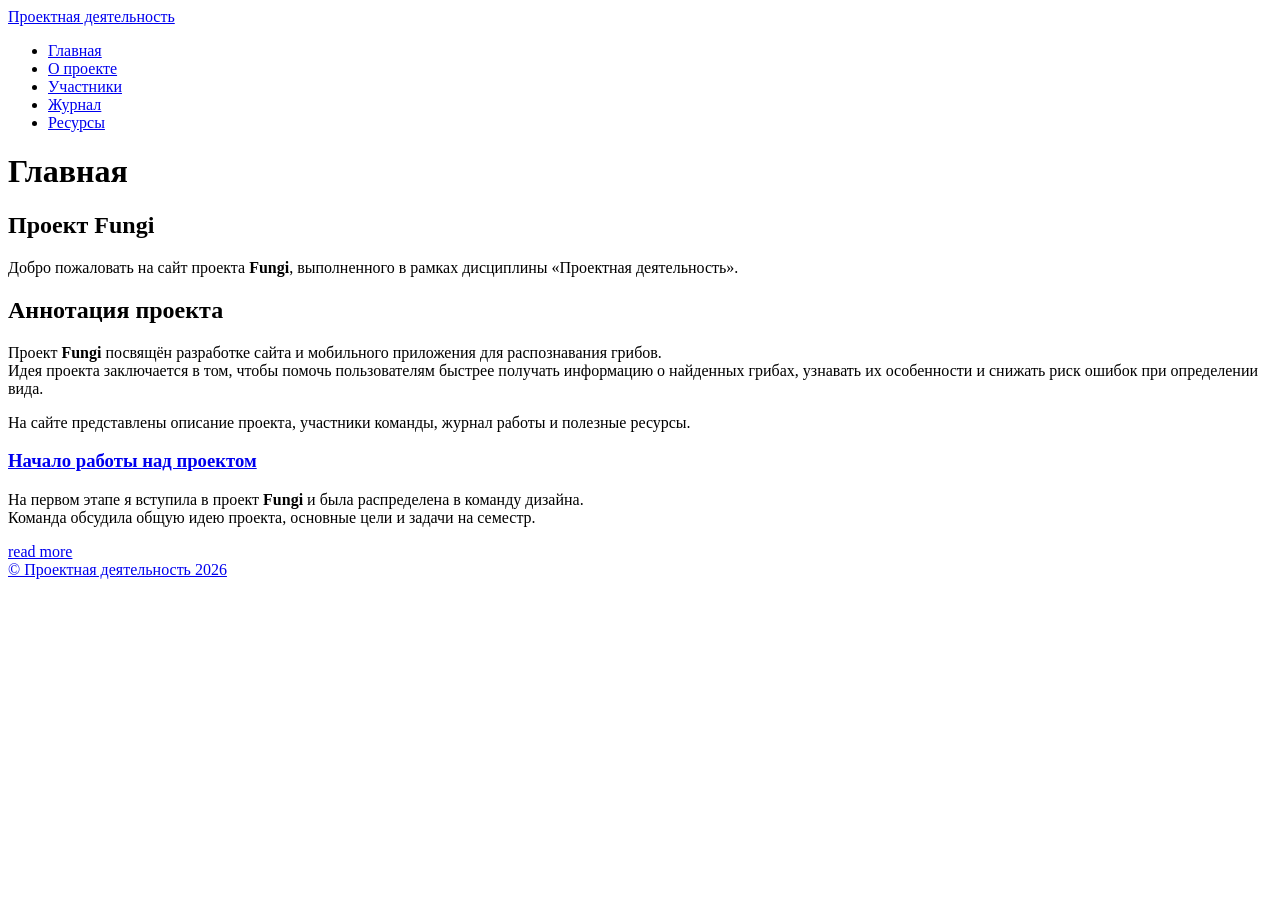
==== index.html @ 174394e9 "deploy site" ====
<!DOCTYPE html>
<html lang="ru-ru">
  <head>
    <meta charset="utf-8">
    <meta http-equiv="X-UA-Compatible" content="IE=edge,chrome=1">
    
    <title>Главная | Проектная деятельность</title>
    <meta name="viewport" content="width=device-width,minimum-scale=1">
    <meta name="description" content="Сайт проекта Fungi по дисциплине «Проектная деятельность»">
    <meta name="generator" content="Hugo 0.160.1">
    
    
    
      <meta name="robots" content="index, follow">
    
    

    
<link rel="stylesheet" href="/fungi-site/ananke/css/main.min.efe4d852f731d5d1fbb87718387202a97aafd768cdcdaed0662bbe6982e91824.css" >




    


    
      

    

    
    
      <link href="/fungi-site/index.xml" rel="alternate" type="application/rss+xml" title="Проектная деятельность" />
      <link href="/fungi-site/index.xml" rel="feed" type="application/rss+xml" title="Проектная деятельность" />
      
    

    
      <link rel="canonical" href="https://ar1yal1.github.io/fungi-site/">
    

    
    
    <meta property="og:url" content="https://ar1yal1.github.io/fungi-site/">
  <meta property="og:site_name" content="Проектная деятельность">
  <meta property="og:title" content="Главная">
  <meta property="og:description" content="Проект Fungi Добро пожаловать на сайт проекта Fungi, выполненного в рамках дисциплины «Проектная деятельность».
Аннотация проекта Проект Fungi посвящён разработке сайта и мобильного приложения для распознавания грибов.
Идея проекта заключается в том, чтобы помочь пользователям быстрее получать информацию о найденных грибах, узнавать их особенности и снижать риск ошибок при определении вида.
На сайте представлены описание проекта, участники команды, журнал работы и полезные ресурсы.">
  <meta property="og:locale" content="ru_ru">
  <meta property="og:type" content="website">

  <meta itemprop="name" content="Главная">
  <meta itemprop="description" content="Проект Fungi Добро пожаловать на сайт проекта Fungi, выполненного в рамках дисциплины «Проектная деятельность».
Аннотация проекта Проект Fungi посвящён разработке сайта и мобильного приложения для распознавания грибов.
Идея проекта заключается в том, чтобы помочь пользователям быстрее получать информацию о найденных грибах, узнавать их особенности и снижать риск ошибок при определении вида.
На сайте представлены описание проекта, участники команды, журнал работы и полезные ресурсы.">
  <meta itemprop="datePublished" content="2026-02-04T00:00:00+00:00">
  <meta itemprop="dateModified" content="2026-02-04T00:00:00+00:00">
  <meta itemprop="wordCount" content="63">
  <meta name="twitter:card" content="summary">
  <meta name="twitter:title" content="Главная">
  <meta name="twitter:description" content="Проект Fungi Добро пожаловать на сайт проекта Fungi, выполненного в рамках дисциплины «Проектная деятельность».
Аннотация проекта Проект Fungi посвящён разработке сайта и мобильного приложения для распознавания грибов.
Идея проекта заключается в том, чтобы помочь пользователям быстрее получать информацию о найденных грибах, узнавать их особенности и снижать риск ошибок при определении вида.
На сайте представлены описание проекта, участники команды, журнал работы и полезные ресурсы.">

      
      
    
	
  </head><body class="ma0 avenir bg-near-white production is-home">
    

  <header>
    <div class="pb3-m pb6-l bg-black">
      <nav class="pv3 ph3 ph4-ns" role="navigation">
  <div class="flex-l center items-center justify-between">
    <a href="/fungi-site/" class="f3 fw2 hover-white white-90 dib no-underline">
      
        Проектная деятельность
      
    </a>
    <div class="flex-l items-center">
      

      
        <ul class="pl0 mr3">
          
          <li class="list f5 f4-ns fw4 dib pr3">
            <a class="hover-white white-90 no-underline" href="/fungi-site/" title="Главная page">
              Главная
            </a>
          </li>
          
          <li class="list f5 f4-ns fw4 dib pr3">
            <a class="hover-white white-90 no-underline" href="/fungi-site/about/" title="О проекте page">
              О проекте
            </a>
          </li>
          
          <li class="list f5 f4-ns fw4 dib pr3">
            <a class="hover-white white-90 no-underline" href="/fungi-site/participants/" title="Участники page">
              Участники
            </a>
          </li>
          
          <li class="list f5 f4-ns fw4 dib pr3">
            <a class="hover-white white-90 no-underline" href="/fungi-site/posts/" title="Журнал page">
              Журнал
            </a>
          </li>
          
          <li class="list f5 f4-ns fw4 dib pr3">
            <a class="hover-white white-90 no-underline" href="/fungi-site/resources/" title="Ресурсы page">
              Ресурсы
            </a>
          </li>
          
        </ul>
      
      <div class="ananke-socials"></div>

    </div>
  </div>
</nav>

      <div class="tc-l pv3 ph3 ph4-ns">
        <h1 class="f2 f-subheadline-l fw2 light-silver mb0 lh-title">
          Главная
        </h1>
        
      </div>
    </div>
  </header>


    <main class="pb7" role="main">
      <article class="cf ph3 ph5-l pv3 pv4-l f4 tc-l center measure-wide lh-copy nested-links mid-gray">
    <h1 id="проект-fungi">Проект Fungi</h1>
<p>Добро пожаловать на сайт проекта <strong>Fungi</strong>, выполненного в рамках дисциплины «Проектная деятельность».</p>
<h2 id="аннотация-проекта">Аннотация проекта</h2>
<p>Проект <strong>Fungi</strong> посвящён разработке сайта и мобильного приложения для распознавания грибов.<br>
Идея проекта заключается в том, чтобы помочь пользователям быстрее получать информацию о найденных грибах, узнавать их особенности и снижать риск ошибок при определении вида.</p>
<p>На сайте представлены описание проекта, участники команды, журнал работы и полезные ресурсы.</p>

  </article>

  
  
  
  
  

  
    <div class="pa3 pa4-ns w-100 w-70-ns center">
      

      <section class="w-100 mw8">
        
        
          <div class="w-100 mb4 relative">
            
<article class="bb b--black-10">
  <div class="db pv4 ph3 ph0-l dark-gray no-underline">
    <div class="flex-column flex-row-ns flex">
      
      <div class="blah w-100">
        <h1 class="f3 fw1 athelas mt0 lh-title">
          <a href="/fungi-site/posts/post-1/" class="color-inherit dim link">
            Начало работы над проектом
            </a>
        </h1>
        <div class="f6 f5-l lh-copy nested-copy-line-height nested-links">
          <p>На первом этапе я вступила в проект <strong>Fungi</strong> и была распределена в команду дизайна.<br>
Команда обсудила общую идею проекта, основные цели и задачи на семестр.</p>
        </div>
        <a href="/fungi-site/posts/post-1/" class="ba b--moon-gray bg-light-gray br2 color-inherit dib f7 hover-bg-moon-gray link mt2 ph2 pv1">read more</a>
      </div>
    </div>
  </div>
</article>

          </div>
        
      </section>

      

    </div>
  

    </main>
    <footer class="bg-black bottom-0 w-100 pa3" role="contentinfo">
  <div class="flex justify-between">
  <a class="f4 fw4 hover-white white-70 dn dib-ns pv2 ph3 no-underline" href="https://ar1yal1.github.io/fungi-site/" >
    &copy;  Проектная деятельность 2026 
  </a>
    <div><div class="ananke-socials"></div>
</div>
  </div>
</footer>

  </body>
</html>
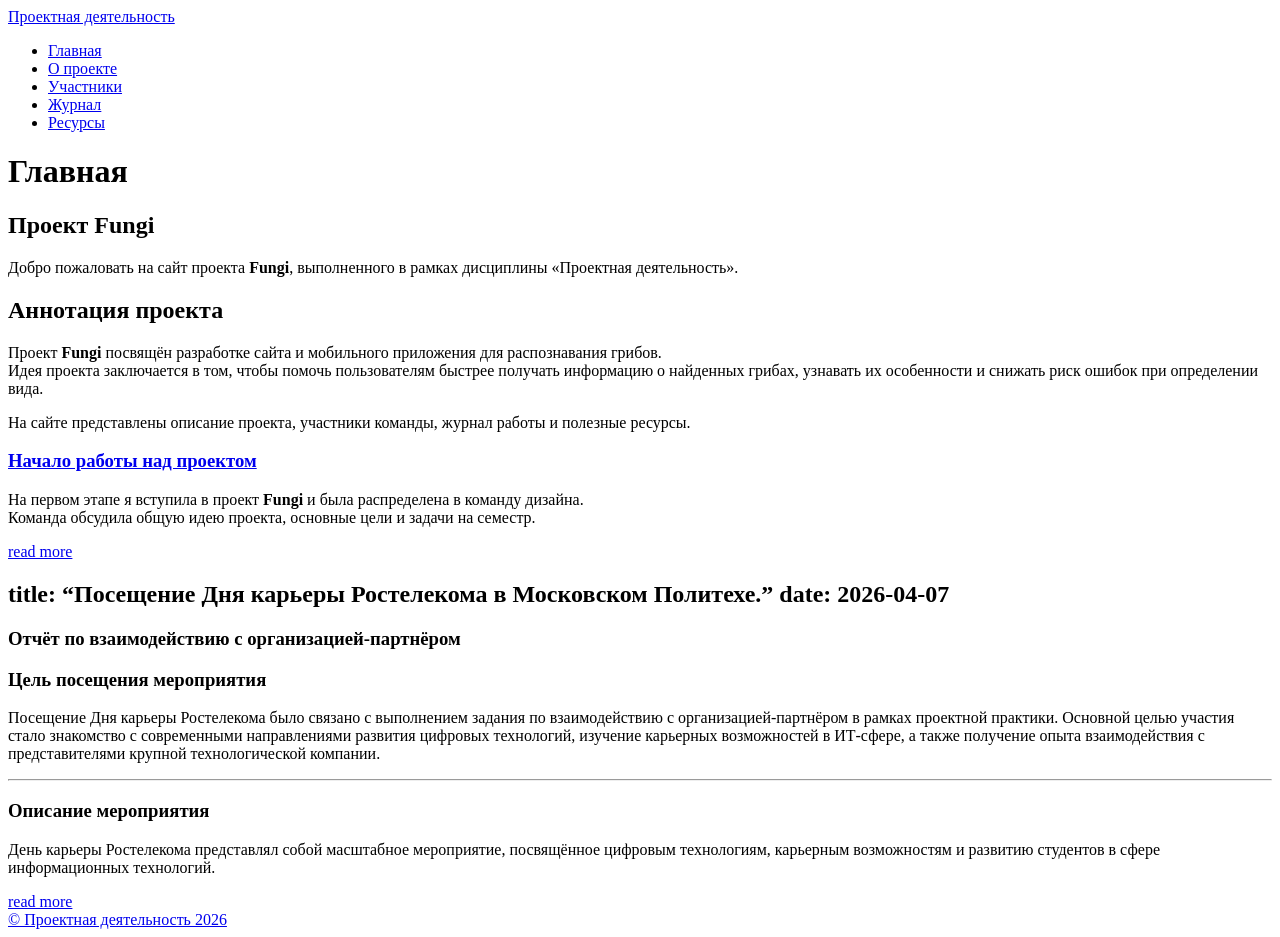
==== commit 1151aa53: "update site" ====
--- a/index.html
+++ b/index.html
@@ -185,6 +185,36 @@
 
           </div>
         
+          <div class="w-100 mb4 relative">
+            
+<article class="bb b--black-10">
+  <div class="db pv4 ph3 ph0-l dark-gray no-underline">
+    <div class="flex-column flex-row-ns flex">
+      
+      <div class="blah w-100">
+        <h1 class="f3 fw1 athelas mt0 lh-title">
+          <a href="/fungi-site/posts/post-2/" class="color-inherit dim link">
+            
+            </a>
+        </h1>
+        <div class="f6 f5-l lh-copy nested-copy-line-height nested-links">
+          <h2 id="date-2026-04-07">title: &ldquo;Посещение Дня карьеры Ростелекома в Московском Политехе.&rdquo;
+date: 2026-04-07</h2>
+<h1 id="отчёт-по-взаимодействию-с-организацией-партнёром">Отчёт по взаимодействию с организацией-партнёром</h1>
+<h1 id="цель-посещения-мероприятия">Цель посещения мероприятия</h1>
+<p>Посещение Дня карьеры Ростелекома было связано с выполнением задания по взаимодействию с организацией-партнёром в рамках проектной практики. Основной целью участия стало знакомство с современными направлениями развития цифровых технологий, изучение карьерных возможностей в ИТ-сфере, а также получение опыта взаимодействия с представителями крупной технологической компании.</p>
+<hr>
+<h1 id="описание-мероприятия">Описание мероприятия</h1>
+<p>День карьеры Ростелекома представлял собой масштабное мероприятие, посвящённое цифровым технологиям, карьерным возможностям и развитию студентов в сфере информационных технологий.</p>
+        </div>
+        <a href="/fungi-site/posts/post-2/" class="ba b--moon-gray bg-light-gray br2 color-inherit dib f7 hover-bg-moon-gray link mt2 ph2 pv1">read more</a>
+      </div>
+    </div>
+  </div>
+</article>
+
+          </div>
+        
       </section>
 
       
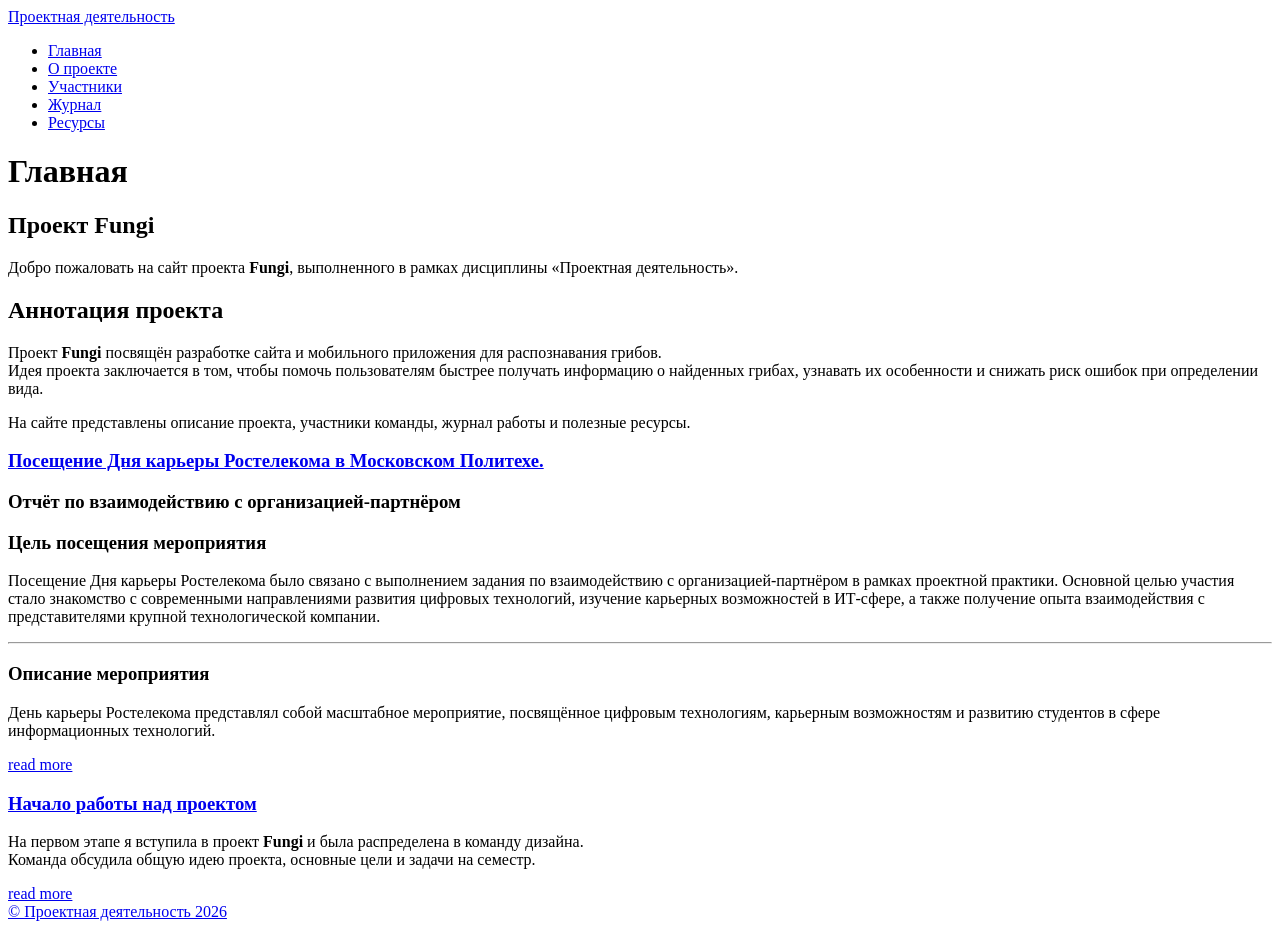
==== commit 9ef935f7: "move report to journal" ====
--- a/index.html
+++ b/index.html
@@ -57,8 +57,8 @@
 Аннотация проекта Проект Fungi посвящён разработке сайта и мобильного приложения для распознавания грибов.
 Идея проекта заключается в том, чтобы помочь пользователям быстрее получать информацию о найденных грибах, узнавать их особенности и снижать риск ошибок при определении вида.
 На сайте представлены описание проекта, участники команды, журнал работы и полезные ресурсы.">
-  <meta itemprop="datePublished" content="2026-02-04T00:00:00+00:00">
-  <meta itemprop="dateModified" content="2026-02-04T00:00:00+00:00">
+  <meta itemprop="datePublished" content="2026-04-07T00:00:00+00:00">
+  <meta itemprop="dateModified" content="2026-04-07T00:00:00+00:00">
   <meta itemprop="wordCount" content="63">
   <meta name="twitter:card" content="summary">
   <meta name="twitter:title" content="Главная">
@@ -169,38 +169,12 @@
       
       <div class="blah w-100">
         <h1 class="f3 fw1 athelas mt0 lh-title">
-          <a href="/fungi-site/posts/post-1/" class="color-inherit dim link">
-            Начало работы над проектом
+          <a href="/fungi-site/posts/post-2/" class="color-inherit dim link">
+            Посещение Дня карьеры Ростелекома в Московском Политехе.
             </a>
         </h1>
         <div class="f6 f5-l lh-copy nested-copy-line-height nested-links">
-          <p>На первом этапе я вступила в проект <strong>Fungi</strong> и была распределена в команду дизайна.<br>
-Команда обсудила общую идею проекта, основные цели и задачи на семестр.</p>
-        </div>
-        <a href="/fungi-site/posts/post-1/" class="ba b--moon-gray bg-light-gray br2 color-inherit dib f7 hover-bg-moon-gray link mt2 ph2 pv1">read more</a>
-      </div>
-    </div>
-  </div>
-</article>
-
-          </div>
-        
-          <div class="w-100 mb4 relative">
-            
-<article class="bb b--black-10">
-  <div class="db pv4 ph3 ph0-l dark-gray no-underline">
-    <div class="flex-column flex-row-ns flex">
-      
-      <div class="blah w-100">
-        <h1 class="f3 fw1 athelas mt0 lh-title">
-          <a href="/fungi-site/posts/post-2/" class="color-inherit dim link">
-            
-            </a>
-        </h1>
-        <div class="f6 f5-l lh-copy nested-copy-line-height nested-links">
-          <h2 id="date-2026-04-07">title: &ldquo;Посещение Дня карьеры Ростелекома в Московском Политехе.&rdquo;
-date: 2026-04-07</h2>
-<h1 id="отчёт-по-взаимодействию-с-организацией-партнёром">Отчёт по взаимодействию с организацией-партнёром</h1>
+          <h1 id="отчёт-по-взаимодействию-с-организацией-партнёром">Отчёт по взаимодействию с организацией-партнёром</h1>
 <h1 id="цель-посещения-мероприятия">Цель посещения мероприятия</h1>
 <p>Посещение Дня карьеры Ростелекома было связано с выполнением задания по взаимодействию с организацией-партнёром в рамках проектной практики. Основной целью участия стало знакомство с современными направлениями развития цифровых технологий, изучение карьерных возможностей в ИТ-сфере, а также получение опыта взаимодействия с представителями крупной технологической компании.</p>
 <hr>
@@ -215,6 +189,30 @@
 
           </div>
         
+          <div class="w-100 mb4 relative">
+            
+<article class="bb b--black-10">
+  <div class="db pv4 ph3 ph0-l dark-gray no-underline">
+    <div class="flex-column flex-row-ns flex">
+      
+      <div class="blah w-100">
+        <h1 class="f3 fw1 athelas mt0 lh-title">
+          <a href="/fungi-site/posts/post-1/" class="color-inherit dim link">
+            Начало работы над проектом
+            </a>
+        </h1>
+        <div class="f6 f5-l lh-copy nested-copy-line-height nested-links">
+          <p>На первом этапе я вступила в проект <strong>Fungi</strong> и была распределена в команду дизайна.<br>
+Команда обсудила общую идею проекта, основные цели и задачи на семестр.</p>
+        </div>
+        <a href="/fungi-site/posts/post-1/" class="ba b--moon-gray bg-light-gray br2 color-inherit dib f7 hover-bg-moon-gray link mt2 ph2 pv1">read more</a>
+      </div>
+    </div>
+  </div>
+</article>
+
+          </div>
+        
       </section>
 
       
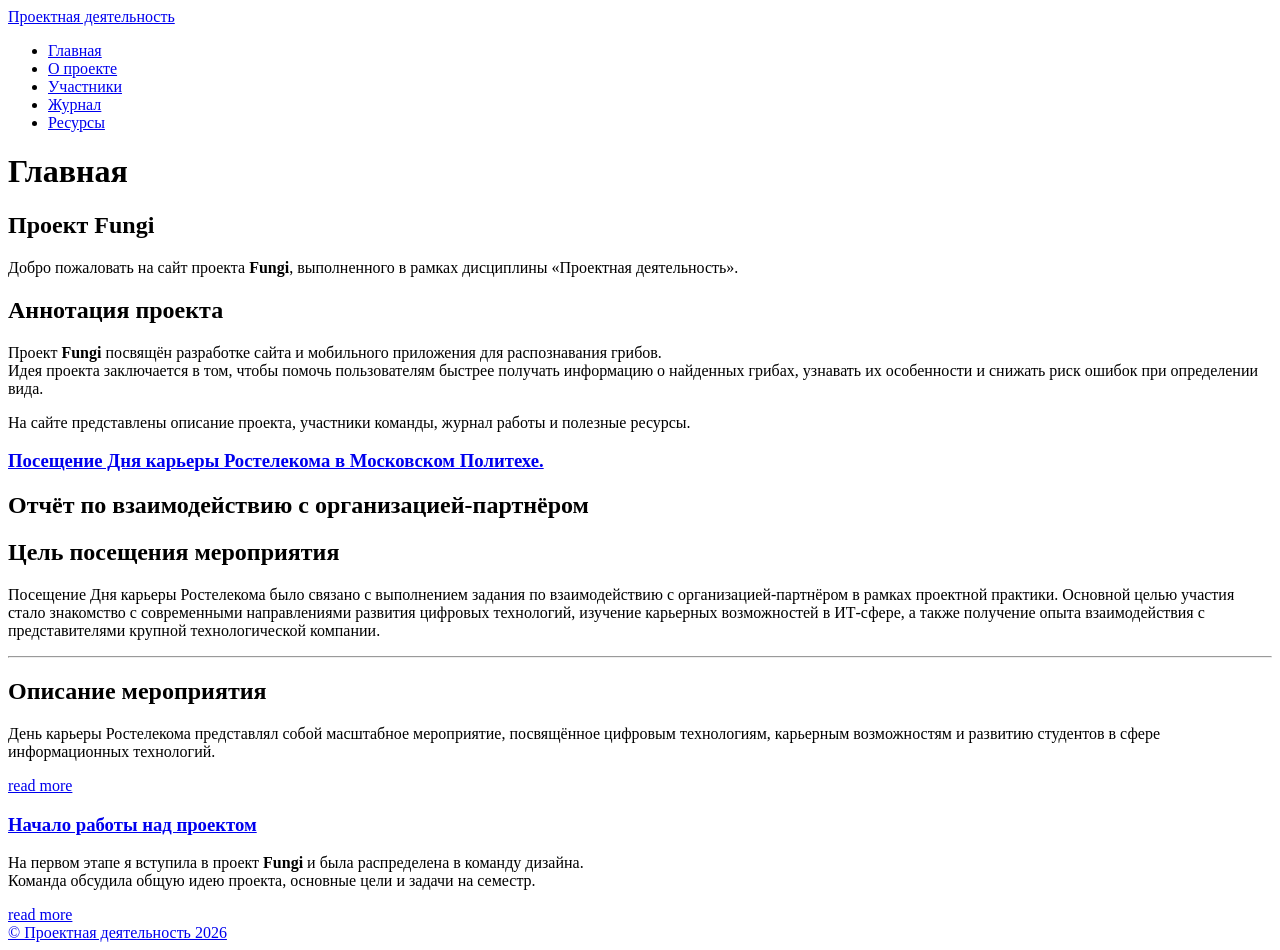
==== commit 7a002ae7: "fix rostelecom post" ====
--- a/index.html
+++ b/index.html
@@ -174,11 +174,11 @@
             </a>
         </h1>
         <div class="f6 f5-l lh-copy nested-copy-line-height nested-links">
-          <h1 id="отчёт-по-взаимодействию-с-организацией-партнёром">Отчёт по взаимодействию с организацией-партнёром</h1>
-<h1 id="цель-посещения-мероприятия">Цель посещения мероприятия</h1>
+          <h2 id="отчёт-по-взаимодействию-с-организацией-партнёром">Отчёт по взаимодействию с организацией-партнёром</h2>
+<h2 id="цель-посещения-мероприятия">Цель посещения мероприятия</h2>
 <p>Посещение Дня карьеры Ростелекома было связано с выполнением задания по взаимодействию с организацией-партнёром в рамках проектной практики. Основной целью участия стало знакомство с современными направлениями развития цифровых технологий, изучение карьерных возможностей в ИТ-сфере, а также получение опыта взаимодействия с представителями крупной технологической компании.</p>
 <hr>
-<h1 id="описание-мероприятия">Описание мероприятия</h1>
+<h2 id="описание-мероприятия">Описание мероприятия</h2>
 <p>День карьеры Ростелекома представлял собой масштабное мероприятие, посвящённое цифровым технологиям, карьерным возможностям и развитию студентов в сфере информационных технологий.</p>
         </div>
         <a href="/fungi-site/posts/post-2/" class="ba b--moon-gray bg-light-gray br2 color-inherit dib f7 hover-bg-moon-gray link mt2 ph2 pv1">read more</a>
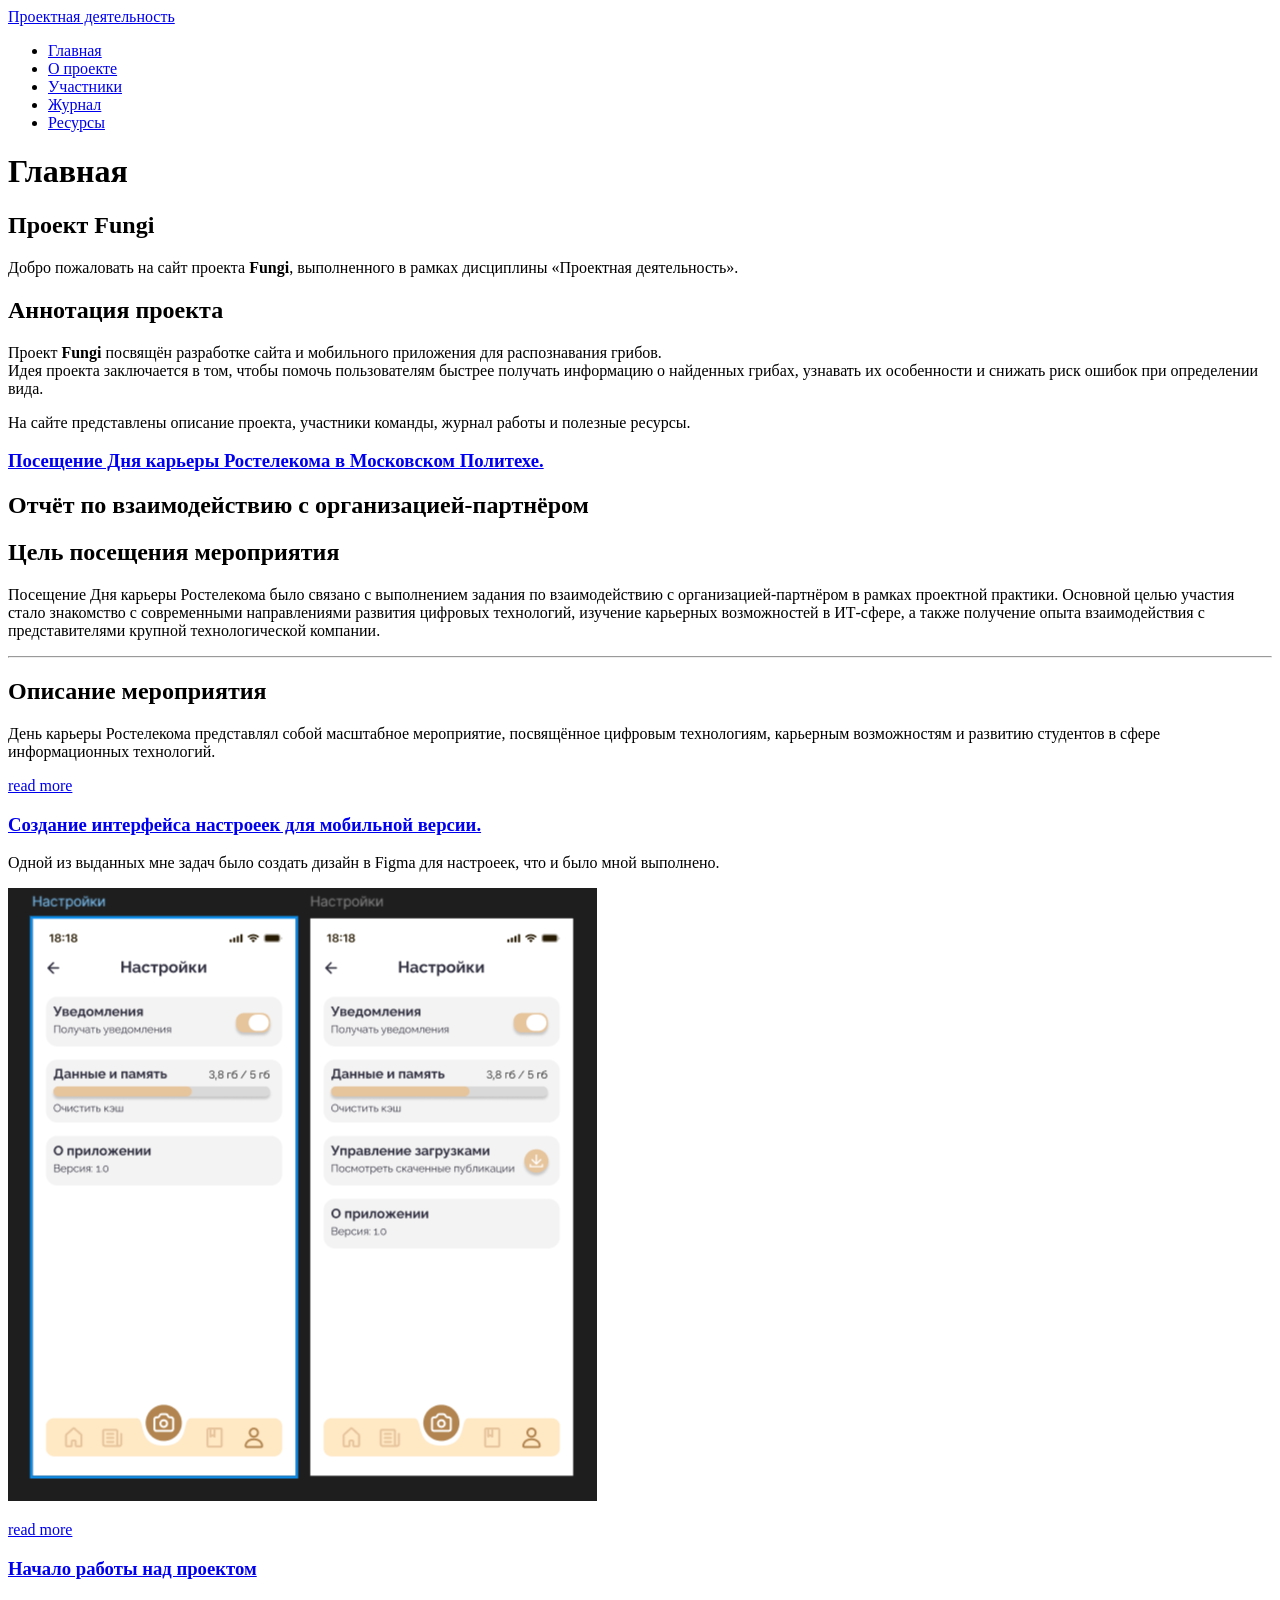
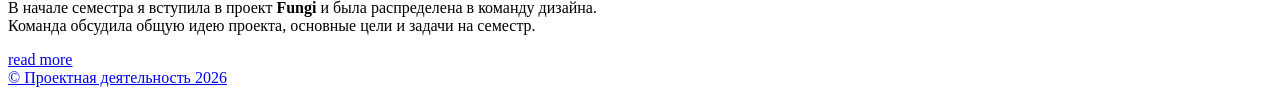
==== commit 164e24a3: "add photos" ====
--- a/index.html
+++ b/index.html
@@ -197,12 +197,36 @@
       
       <div class="blah w-100">
         <h1 class="f3 fw1 athelas mt0 lh-title">
+          <a href="/fungi-site/posts/post-3/" class="color-inherit dim link">
+            Создание интерфейса настроеек для мобильной версии.
+            </a>
+        </h1>
+        <div class="f6 f5-l lh-copy nested-copy-line-height nested-links">
+          <p>Одной из выданных мне задач было создать дизайн в Figma для настроеек, что и было мной выполнено.</p>
+<p><img src="/images/Settings.png" alt="Готовый интерфейс"></p>
+        </div>
+        <a href="/fungi-site/posts/post-3/" class="ba b--moon-gray bg-light-gray br2 color-inherit dib f7 hover-bg-moon-gray link mt2 ph2 pv1">read more</a>
+      </div>
+    </div>
+  </div>
+</article>
+
+          </div>
+        
+          <div class="w-100 mb4 relative">
+            
+<article class="bb b--black-10">
+  <div class="db pv4 ph3 ph0-l dark-gray no-underline">
+    <div class="flex-column flex-row-ns flex">
+      
+      <div class="blah w-100">
+        <h1 class="f3 fw1 athelas mt0 lh-title">
           <a href="/fungi-site/posts/post-1/" class="color-inherit dim link">
             Начало работы над проектом
             </a>
         </h1>
         <div class="f6 f5-l lh-copy nested-copy-line-height nested-links">
-          <p>На первом этапе я вступила в проект <strong>Fungi</strong> и была распределена в команду дизайна.<br>
+          <p>В начале семестра я вступила в проект <strong>Fungi</strong> и была распределена в команду дизайна.<br>
 Команда обсудила общую идею проекта, основные цели и задачи на семестр.</p>
         </div>
         <a href="/fungi-site/posts/post-1/" class="ba b--moon-gray bg-light-gray br2 color-inherit dib f7 hover-bg-moon-gray link mt2 ph2 pv1">read more</a>
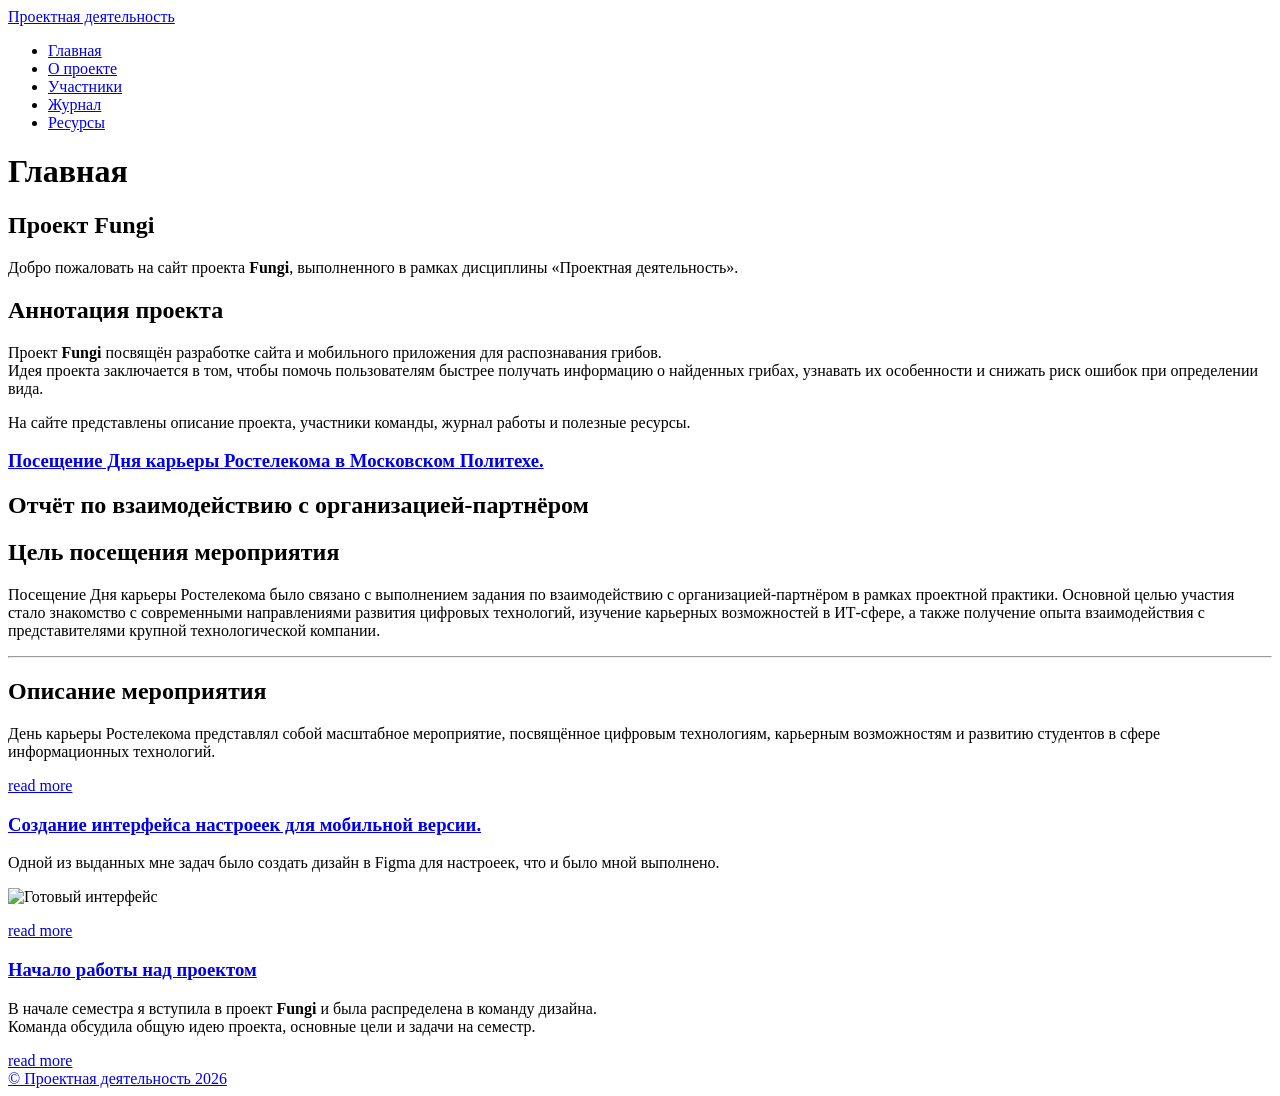
==== commit a6c16a30: "add photos" ====
--- a/index.html
+++ b/index.html
@@ -203,7 +203,7 @@
         </h1>
         <div class="f6 f5-l lh-copy nested-copy-line-height nested-links">
           <p>Одной из выданных мне задач было создать дизайн в Figma для настроеек, что и было мной выполнено.</p>
-<p><img src="/images/Settings.png" alt="Готовый интерфейс"></p>
+<p><img src="/images/Settings.PNG" alt="Готовый интерфейс"></p>
         </div>
         <a href="/fungi-site/posts/post-3/" class="ba b--moon-gray bg-light-gray br2 color-inherit dib f7 hover-bg-moon-gray link mt2 ph2 pv1">read more</a>
       </div>
